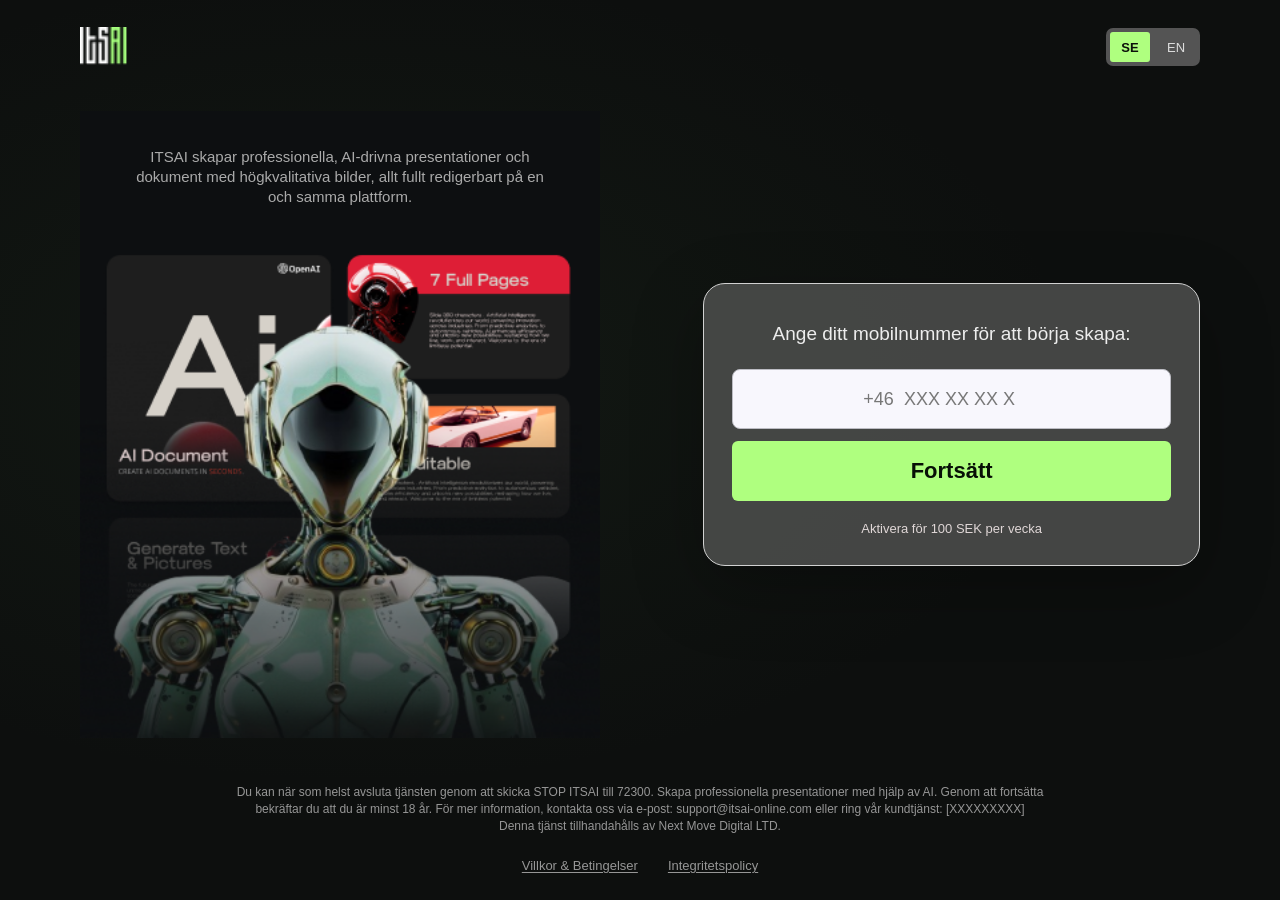
==== index.html @ e5e60312 "Add files via upload" ====
<!doctype html>
<html lang="sv">
<head>
  <meta charset="utf-8">
  <meta name="viewport" content="width=device-width, initial-scale=1">
  <meta name="theme-color" content="#0d0f0e">
  <meta name="robots" content="noindex,nofollow">
  <meta name="description" content="Skapa professionella AI-drivna presentationer och dokument med ITSAI.">
  <title>ITSAI | AI-presentationer</title>
  <link rel="icon" href="data:,">
  <link rel="stylesheet" href="styles.css">
  <script src="app.js" defer></script>
</head>
<body data-page="entry">
  <div class="site">
    <header class="brandbar">
      <a class="brand" href="index.html" aria-label="ITSAI – startsida"><img src="logo.png" width="29" height="23" alt="ITSAI"></a>
      <nav class="language-switch" aria-label="Språk / Language">
        <button type="button" data-language="sv" lang="sv" aria-label="Svenska" aria-pressed="true">SE</button>
        <button type="button" data-language="en" lang="en" aria-label="English" aria-pressed="false">EN</button>
      </nav>
    </header>
    <main class="landing-content">
      <section class="hero" aria-label="ITSAI AI-presentationer">
        <img class="hero-art" src="img.png" width="390" height="470" alt="En futuristisk robot framför exempel på AI-genererade presentationer och dokument." fetchpriority="high">
        <h1 class="intro" data-i18n="intro">ITSAI skapar professionella, AI-drivna presentationer och dokument med högkvalitativa bilder, allt fullt redigerbart på en och samma plattform.</h1>
      </section>
      <form class="form-card" id="entry-form" action="pin.html" method="get" novalidate>
        <label class="field-label" for="mobile" data-i18n="mobileLabel">Ange ditt mobilnummer för att börja skapa:</label>
        <div class="phone-field"><span class="prefix" aria-hidden="true">+46</span><input id="mobile" type="tel" inputmode="tel" autocomplete="tel-national" placeholder="XXX XX XX X" aria-label="Svenskt mobilnummer, landskod +46" aria-describedby="price form-status"></div>
        <button class="cta" type="submit" data-i18n="continue">Fortsätt</button>
        <p class="price" id="price" data-i18n="price">Aktivera för 100 SEK per vecka</p>
        <p class="form-status" id="form-status" role="status" aria-live="polite" hidden></p>
      </form>
    </main>
    <footer class="site-footer">
      <p class="disclaimer"><span data-i18n="disclaimer">Du kan när som helst avsluta tjänsten genom att skicka STOP ITSAI till 72300. Skapa professionella presentationer med hjälp av AI. Genom att fortsätta bekräftar du att du är minst 18 år. För mer information, kontakta oss via e-post: </span><a href="mailto:support@itsai-online.com">support@itsai-online.com</a><span data-i18n="supportPhone"> eller ring kundsupport: </span><span>[XXXXXXXXX]</span><br><span data-i18n="provider">Denna tjänst tillhandahålls av Next Move Digital LTD.</span></p>
      <nav class="footer-links" aria-label="Juridisk information"><a href="terms.html" data-legal="terms.html" data-i18n="terms">Villkor &amp; Betingelser</a><a href="privacy.html" data-legal="privacy.html" data-i18n="privacy">Integritetspolicy</a></nav>
    </footer>
    <noscript><p class="noscript">Aktivera JavaScript för språkval och validering. / Enable JavaScript for language selection and validation. <a href="pin.html">PIN-sida / PIN page</a></p></noscript>
  </div>
</body>
</html>
---- styles.css ----
:root {
  color-scheme: dark; font-family: Arial, Helvetica, sans-serif;
  color: #e9e9e9; background: #0d0f0e; font-synthesis: none;
  --green: #afff7f; --confirm: #4dff7f;
}
* { box-sizing: border-box; }
body { margin: 0; min-width: 280px; background: #0d0f0e; }
button, input { font: inherit; }
a { color: inherit; }
button, a, input { -webkit-tap-highlight-color: transparent; }
:focus-visible { outline: 3px solid var(--green); outline-offset: 4px; }
.site { position: relative; width: min(100%, 480px); min-height: 100svh; margin: 0 auto; padding-bottom: max(5px, env(safe-area-inset-bottom)); background: #0d0f0e; }
.brandbar { position: absolute; z-index: 2; top: 0; left: 0; width: 100%; height: 40px; display: flex; justify-content: center; align-items: center; }
.brand { display: inline-flex; padding: 8px; }
.brand img { display: block; width: 29px; height: 23px; }
.language-switch { position: absolute; right: 7px; top: 7px; display: flex; gap: 4px; padding: 3px; border-radius: 5px; background: #545454; }
.language-switch button { display: grid; place-items: center; min-width: 31px; height: 24px; padding: 0 7px; border: 0; border-radius: 3px; background: transparent; color: #ddd; font-size: 12px; cursor: pointer; }
.language-switch [aria-pressed="true"] { background: var(--green); color: #0c110b; font-weight: 700; }
.hero { position: relative; }
.hero-art { display: block; width: 100%; height: auto; }
.intro { position: absolute; top: 56px; left: 0; right: 0; max-width: 430px; margin: 0 auto; padding: 0 30px; color: #8b8b8b; text-align: center; font-size: 12px; line-height: 13px; font-weight: 400; }
.form-card { position: relative; z-index: 1; margin: -27.18% 4% 0; padding: 29px 11px 16px; border: 1px solid #d1d1d1; border-radius: 18px; background: rgb(92 92 92 / 88%); text-align: center; }
.field-label { display: block; margin: 0 0 13px; color: #ededed; font-size: 14px; line-height: 17px; font-weight: 400; }
.phone-field { display: flex; align-items: center; justify-content: center; height: 54px; border: 1px solid #bcbcc3; border-radius: 8px; background: #f8f7fd; }
.phone-field:focus-within { border-color: var(--green); outline: 2px solid rgb(175 255 127 / 30%); }
.phone-field .prefix { color: #777; font-size: 16px; padding-right: 10px; }
.phone-field input { width: 118px; min-width: 0; height: 100%; padding: 0; border: 0; outline: 0; background: transparent; color: #424b54; font-size: 16px; }
.phone-field input::placeholder, .pin-field::placeholder { color: #787878; opacity: 1; }
.pin-field { display: block; width: 100%; height: 54px; padding: 0 15px; border: 1px solid #bcbcc3; border-radius: 8px; background: #f8f7fd; color: #424b54; text-align: center; font-size: 16px; letter-spacing: 2px; }
.cta { display: block; width: 100%; min-height: 56px; margin-top: 7px; padding: 12px; border: 0; border-radius: 6px; background: var(--green); color: #071006; cursor: pointer; font-size: 20px; line-height: 26px; font-weight: 700; animation: button-blink 1.65s ease-in-out infinite; }
.cta--confirm { background: var(--confirm); }
.cta:hover { animation-play-state: paused; filter: brightness(.94); }
.cta:active { transform: translateY(1px); }
.cta:focus-visible { animation: none; }
@keyframes button-blink { 0%, 100% { opacity: 1; } 50% { opacity: .64; } }
.price { margin: 15px 0 0; color: #e0d7d7; font-size: 11px; line-height: 14px; }
.form-status { margin: 13px 3px 0; color: #d5ffc0; font-size: 12px; line-height: 1.45; }
.form-status[hidden] { display: none; }
.site-footer { margin: 95px 16px 0; color: #858585; text-align: center; }
.disclaimer { margin: 0; font-size: 12px; line-height: 15px; font-weight: 400; }
.disclaimer a { text-decoration: none; overflow-wrap: anywhere; }
.footer-links { display: flex; justify-content: center; flex-wrap: wrap; gap: 12px 23px; margin-top: 38px; }
.footer-links a { display: inline-flex; align-items: center; min-height: 24px; font-size: 12px; line-height: 16px; text-underline-offset: 2px; }
.footer-links a:hover, .disclaimer a:hover { color: var(--green); }
.noscript { margin: 16px; padding: 12px; border: 1px solid #6b6b6b; border-radius: 8px; color: #ddd; font-size: 13px; }
@media (min-width: 500px) and (max-width: 899px) { .site { box-shadow: 0 0 65px rgb(0 0 0 / 22%); } }
@media (min-width: 900px) {
  body { background: #0d0f0e; }
  .site { width: 100%; min-height: 100svh; display: flex; flex-direction: column; background: radial-gradient(ellipse at 28% 42%, rgb(51 83 50 / 15%), transparent 55%); padding: 0 40px 22px; }
  .brandbar { position: relative; flex: 0 0 auto; width: min(100%, 1120px); height: 92px; margin: 0 auto; justify-content: flex-start; }
  .brand { padding: 10px 0; }
  .brand img { width: 48px; height: auto; }
  .language-switch { top: 28px; right: 0; gap: 6px; padding: 4px; border-radius: 7px; }
  .language-switch button { min-width: 40px; height: 30px; font-size: 13px; }
  .landing-content { width: min(100%, 1120px); margin: auto; display: grid; grid-template-columns: minmax(0, 1.1fr) minmax(0, 1fr); gap: clamp(40px, 6vw, 90px); align-items: center; padding: 8px 0 0; }
  .hero { width: 100%; max-width: 520px; }
  .intro { top: 36px; max-width: 470px; font-size: 15px; line-height: 20px; padding: 0 24px; color: #aaa; }
  .form-card { width: 100%; margin: 0; padding: 36px 28px 27px; border-radius: 22px; background: rgb(77 79 77 / 86%); box-shadow: 0 22px 70px rgb(0 0 0 / 28%); }
  .field-label { font-size: 19px; line-height: 27px; margin-bottom: 22px; }
  .phone-field, .pin-field { height: 60px; }
  .phone-field input, .phone-field .prefix, .pin-field { font-size: 18px; }
  .phone-field input { width: 136px; }
  .cta { margin-top: 12px; min-height: 60px; font-size: 22px; }
  .price { margin-top: 19px; font-size: 13px; line-height: 18px; }
  .site-footer { width: min(100%, 820px); margin: 35px auto 0; color: #969696; }
  .disclaimer { font-size: 12px; line-height: 17px; }
  .footer-links { margin-top: 19px; gap: 30px; }
  .footer-links a { font-size: 13px; }
}
@media (prefers-reduced-motion: reduce) { .cta { animation: none; } }
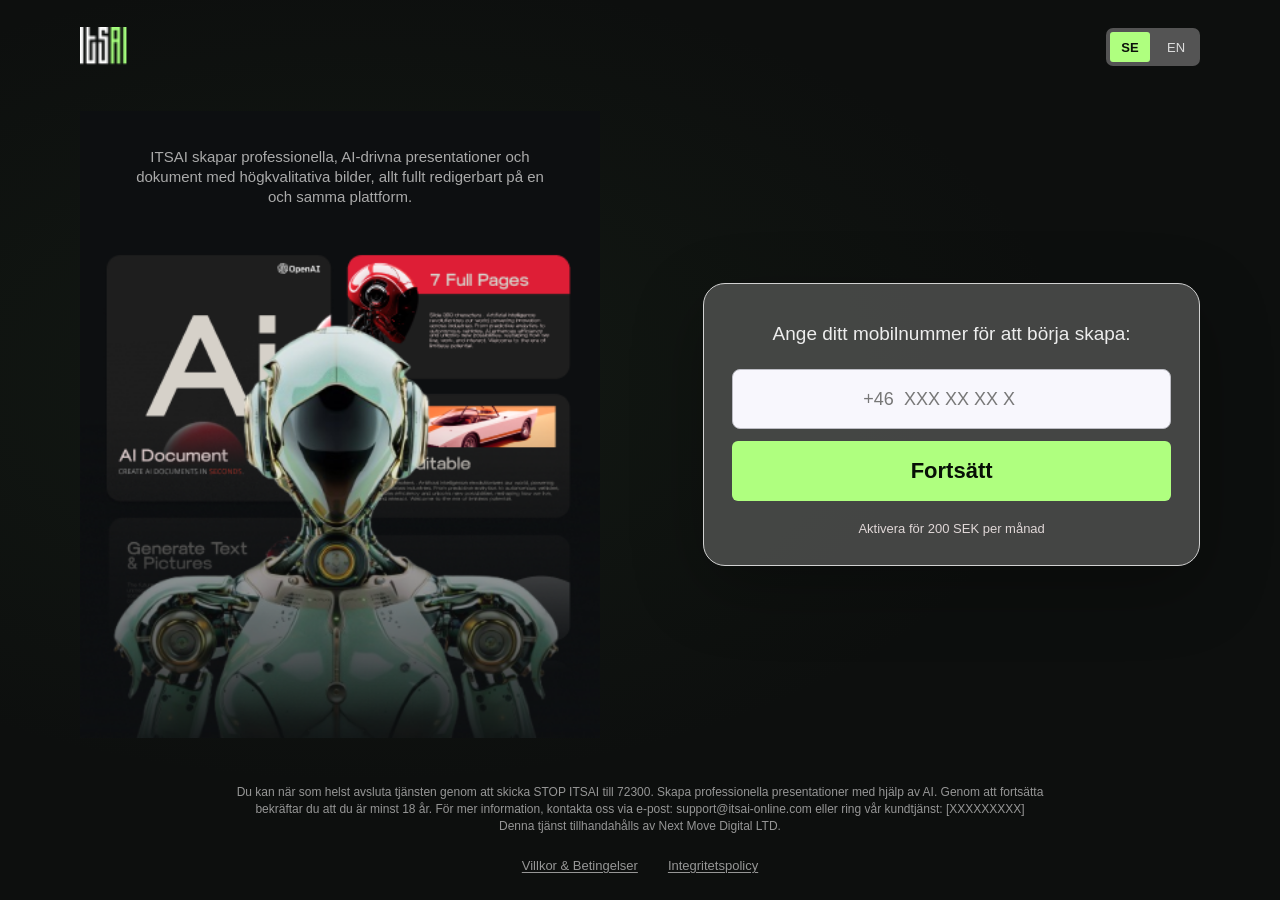
==== commit 75909c17: "Add files via upload" ====
--- a/index.html
+++ b/index.html
@@ -29,7 +29,7 @@
         <label class="field-label" for="mobile" data-i18n="mobileLabel">Ange ditt mobilnummer för att börja skapa:</label>
         <div class="phone-field"><span class="prefix" aria-hidden="true">+46</span><input id="mobile" type="tel" inputmode="tel" autocomplete="tel-national" placeholder="XXX XX XX X" aria-label="Svenskt mobilnummer, landskod +46" aria-describedby="price form-status"></div>
         <button class="cta" type="submit" data-i18n="continue">Fortsätt</button>
-        <p class="price" id="price" data-i18n="price">Aktivera för 100 SEK per vecka</p>
+        <p class="price" id="price" data-i18n="price">Aktivera för 200 SEK per månad</p>
         <p class="form-status" id="form-status" role="status" aria-live="polite" hidden></p>
       </form>
     </main>
